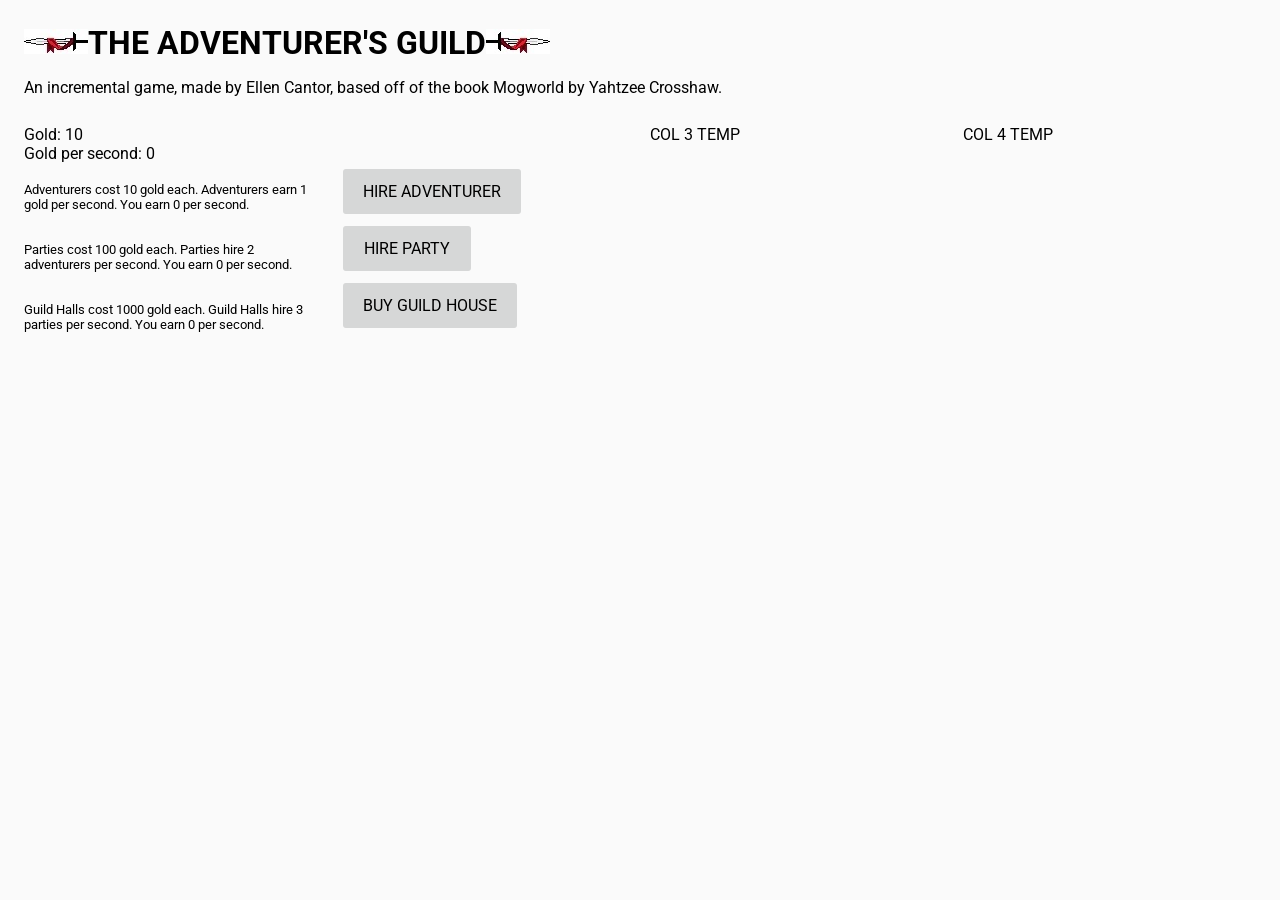
==== index.html @ 4aaf2ba2 "should be back to working HOPEFULLY" ====
<html>
	<head>
		<link rel="stylesheet" type="text/css" href="materialz-master/material-elements.css" />
		<link rel="stylesheet" type="text/css" href="interface.css" />
	
	</head>
	<body>
		<img src = "assets/sword2.jpg"></img><b><font size = "6">THE ADVENTURER'S GUILD</font></b><img src = "assets/sword.jpg"></img>
		<p>An incremental game, made by Ellen Cantor, based off of the book Mogworld by Yahtzee Crosshaw.</p>
		
		<div class="section group">
			<div class="col span1" id = "COLUMN 1">
				<span id = "GString">Gold: <span id = "GOLD"></span><br />
				Gold per second: <span id = "GPS">0</span></span><br />
				<br /><font size = 2><span id = "unit1String">Adventurers cost 10 gold each. Adventurers earn 1 gold per second. You earn <span id = "unit1PS">0</span> per second.</span>
				<br /><br /><br /><span id = "unit2String">Parties cost 100 gold each. Parties hire 2 adventurers per second. You earn <span id = "unit2PS">0</span> per second.</span>
				<br /><br /><br /><span id = "unit3String">Guild Halls cost 1000 gold each. Guild Halls hire 3 parties per second. You earn <span id = "unit3PS">0</span> per second.</span>
				
				
				</font>
			</div>
			
			<div class = "col span1" id = "COLUMN ">
				<br /><br />
				<button id = "unit1Button" onClick = buyUnit1(1)>HIRE ADVENTURER</button><br />
				<button id = "unit2Button" onClick = buyUnit2(1)>HIRE PARTY</button><br />
				<button id = "unit3Button" onClick = buyUnit3(1)>BUY GUILD HOUSE</button><br />
			</div>
			
			
			
			<div class="col span1" id = "COLUMN 3">
				COL 3 TEMP
			</div>
			
			<div class="col span1" id = "COLUMN 4">
				COL 4 TEMP
			</div>
		</div>
<script type="text/javascript" src="main.js"></script></body></html>
---- materialz-master/material-elements.css ----
/* Base Material styles for elements.
 * Part of the MaterialZ CSS library.
 * Written by Zachary Yaro.
 * https://github.com/zmyaro/materialz
 */

@charset "UTF-8";
@import url(https://fonts.googleapis.com/css?family=Roboto:400,400italic,700,700italic);

::selection {
	background-color: #40c4ff;
	background-color: rgba(64, 196, 255, 0.4);
}
::-moz-selection {
	background-color: #40c4ff;
	background-color: rgba(64, 196, 255, 0.4);
}

body {
	font-family: Roboto, Helvetica, Arial, "Droid Sans", sans-serif;
	margin: 0;
	padding: 24px;
	background-color: #fafafa;
}

a {
	color: #33B5E5;
}

button,
*[role="button"],
input,
select,
textarea,
input[type="range"]::-webkit-slider-thumb {
	-webkit-appearance: none;
	     -o-appearance: none;
	        appearance: none;
	-webkit-tap-highlight-color: transparent !important;
	color: inherit;
	font: inherit;
	outline: 0 none;
	text-decoration: none;
}

/* --------======== BUTTONS and DROP-DOWNS ========-------- */
button, *[role="button"],
input[type="button"],
input[type="submit"],
input[type="reset"],
select:not([size]),
select[size="1"] {
	min-width: 128px;
	margin: 6px;
	padding: 13px 20px;
	border: 0 none;
	-webkit-border-radius: 3px;
	   -moz-border-radius: 3px;
	        border-radius: 3px;
	cursor: default;
}
	button,
	*[role="button"],
	input[type="button"],
	input[type="submit"],
	input[type="reset"] {
		display: inline-block;
		background-color: d6d7d7;
	}
	select:not([size]),
	select[size="1"] {
		min-width: 0;
		position: relative;
		background-color: transparent;
		background-image: url([data-uri]);
		background-size: 28px 4px;
		background-position: right center;
		background-repeat: no-repeat;
		padding-right: 36px;
	}
	button:hover,
	*[role="button"]:hover,
	input[type="button"]:hover,
	input[type="submit"]:hover,
	input[type="reset"]:hover,
	select:hover,
	select[size="1"]:hover,
	button:focus,
	*[role="button"]:focus,
	input[type="button"]:focus,
	input[type="submit"]:focus,
	input[type="reset"]:focus,
	select:not([size]):focus,
	select[size="1"]:focus {
		background-color: #e2e3e3;
	}
	/* The “active” class is used to force the appearance of the active/pressed state */
	button:enabled:active,
	*[role="button"]:active,
	input[type="button"]:enabled:active,
	input[type="submit"]:enabled:active,
	input[type="reset"]:enabled:active,
	select:not([size]):enabled:active,
	select[size="1"]:enabled:active,
	button:enabled.active,
	*[role="button"].active,
	input[type="button"]:enabled.active,
	input[type="submit"]:enabled.active,
	input[type="reset"]:enabled.active,
	select:not([size]).active,
	select[size="1"].active {
		background-color: #c4c5c5;
	}
	select::-ms-expand { /* Drop-down arrow in IE */
		display: none;
	}

option {
	background-color: white;
	color: black;
}

/* --------======== RADIO BUTTONS AND CHECKBOXES ========-------- */
input[type="radio"],
input[type="checkbox"] {
	position: relative;
	margin: 10px;
	
	border-style: solid;
	border-width: 2px;
	border-color: black;
	color: black;
	
	background-color: transparent;
	background-repeat: no-repeat;
	
	-webkit-transition-duration: 0.125s;
	   -moz-transition-duration: 0.125s;
	    -ms-transition-duration: 0.125s;
	     -o-transition-duration: 0.125s;
	        transition-duration: 0.125s;
	-webkit-transition-timing-function: linear;
	   -moz-transition-timing-function: linear;
	    -ms-transition-timing-function: linear;
	     -o-transition-timing-function: linear;
	        transition-timing-function: linear;
	-webkit-transition-property: border-color, -webkit-box-shadow, box-shadow;
	   -moz-transition-property: border-color, -moz-box-shadow, box-shadow;
	    -ms-transition-property: border-color, box-shadow;
	     -o-transition-property: border-color, box-shadow;
	        transition-property: border-color, box-shadow;
}
	input[type="radio"]::-ms-check,
	input[type="checkbox"]::-ms-check {
		display: none;
	}
	input[type="radio"]:checked,
	input[type="checkbox"]:checked {
		border-color: #40c4ff;
		color: #40c4ff;
	}
input[type="radio"] {
	width: 20px;
	height: 20px;
	-webkit-border-radius: 50%;
	   -moz-border-radius: 50%;
	        border-radius: 50%;
}
	input[type="radio"]::after {
		content: '';
		
		position: absolute;
		left: 0;
		top: 0;
		right: 0;
		bottom: 0;
		
		-webkit-border-radius: 50%;
		   -moz-border-radius: 50%;
		        border-radius: 50%;
		
		background-color: transparent;
		
		-webkit-transition-delay: 0.07s, 0.07s, 0, 0;
		   -moz-transition-delay: 0.07s, 0.07s, 0, 0;
		    -ms-transition-delay: 0.07s, 0, 0;
			 -o-transition-delay: 0.07s, 0, 0;
			    transition-delay: 0.07s, 0;
		-webkit-transition-duration: 0.13s, 0.13s 0.07s, 0.07s;
		   -moz-transition-duration: 0.13s, 0.13s 0.07s, 0.07s;
		    -ms-transition-duration: 0.13s, 0.07s, 0.07s;
		     -o-transition-duration: 0.13s, 0.07s, 0.07s;
		        transition-duration: 0.13s, 0.07s;
		-webkit-transition-timing-function: linear;
		   -moz-transition-timing-function: linear;
		    -ms-transition-timing-function: linear;
		     -o-transition-timing-function: linear;
		        transition-timing-function: linear;
		-webkit-transition-property: -webkit-box-shadow, box-shadow, -webkit-transform, transform;
		   -moz-transition-property: -moz-box-shadow, box-shadow, -moz-transform, transform;
		    -ms-transition-property: box-shadow, -ms-transform, transform;
		     -o-transition-property: box-shadow, -o-transform, transform;
		        transition-property: box-shadow, transform, background-color;
		
		color: black;
		-webkit-box-shadow: inset 0 0 0 0;
		   -moz-box-shadow: inset 0 0 0 0;
		        box-shadow: inset 0 0 0 0;
		
		-webkit-transform: scale(1);
		   -moz-transform: scale(1);
		    -ms-transform: scale(1);
		     -o-transform: scale(1);
		        transform: scale(1);
	}
		input[type="radio"]:checked::after {
			-webkit-transition-delay: 0, 0, 0.13s, 0.13s;
			   -moz-transition-delay: 0, 0, 0.13s, 0.13s;
			    -ms-transition-delay: 0, 0.13s, 0.13s;
			     -o-transition-delay: 0, 0.13s, 0.13s;
			        transition-delay: 0, 0.13s;
			
			color: #40c4ff;
			-webkit-box-shadow: inset 0 0 0 10px;
			   -moz-box-shadow: inset 0 0 0 10px;
			        box-shadow: inset 0 0 0 10px;
			
			-webkit-transform: scale(0.65);
			   -moz-transform: scale(0.65);
			    -ms-transform: scale(0.65);
			     -o-transform: scale(0.65);
			        transform: scale(0.65);
		}
input[type="checkbox"] {
	width: 18px;
	height: 18px;
	-webkit-border-radius: 2px;
	   -moz-border-radius: 2px;
	        border-radius: 2px;
	color: black;
	-webkit-box-shadow: inset 0 0 0 0;
	   -moz-box-shadow: inset 0 0 0 0;
	        box-shadow: inset 0 0 0 0;
}
	input[type="checkbox"]:checked {
		color: #40c4ff;
		-webkit-box-shadow: inset 0 0 0 10px;
		   -moz-box-shadow: inset 0 0 0 10px;
		        box-shadow: inset 0 0 0 10px;
	}
	input[type="checkbox"]::after {
		content: '';
		
		position: absolute;
		left: 0;
		right: 0;
		top: 3px;
		bottom: 3px;
		
		background-color: transparent;
		
		border: 0 none;
		border-left-width: 2px;
		border-left-style: solid;
		border-bottom-width: 2px;
		border-bottom-style: solid;
		border-color: white;
		
		-webkit-transform: scale(0) translate(-1px,-2px) rotate(-45deg);
		   -moz-transform: scale(0) translate(-1px,-2px) rotate(-45deg);
		    -ms-transform: scale(0) translate(-1px,-2px) rotate(-45deg);
		     -o-transform: scale(0) translate(-1px,-2px) rotate(-45deg);
		        transform: scale(0) translate(-1px,-2px) rotate(-45deg);
		
		-webkit-transition-timing-function: linear;
		   -moz-transition-timing-function: linear;
		    -ms-transition-timing-function: linear;
		     -o-transition-timing-function: linear;
		        transition-timing-function: linear;
		-webkit-transition-property: -webkit-transform, transform;
		   -moz-transition-property: -moz-transform, transform;
		    -ms-transition-property: -ms-transform, transform;
		     -o-transition-property: -o-transform, transform;
		        transition-property: transform;
		-webkit-transition-duration: 0.2s;
		   -moz-transition-duration: 0.2s;
		    -ms-transition-duration: 0.2s;
		     -o-transition-duration: 0.2s;
		        transition-duration: 0.2s;
	}
		input[type="checkbox"]:checked::after {
			-webkit-transform: scale(0.9) translate(0,-2px) rotate(-45deg);
			   -moz-transform: scale(0.9) translate(0,-2px) rotate(-45deg);
			    -ms-transform: scale(0.9) translate(0,-2px) rotate(-45deg);
			     -o-transform: scale(0.9) translate(0,-2px) rotate(-45deg);
			        transform: scale(0.9) translate(0,-2px) rotate(-45deg);
		}

/* --------======== RANGE SLIDERS and PROGRESS BARS ========-------- */
input[type="range"], progress {
	height: 2px;
	margin: 8px 6px;
	border-style: none;
	border-width: 0;
	outline-style: none;
	outline-width: 0;
	overflow: visible;
}
input[type="range"] *, input[type="range"] {
	overflow: visible;
}
input[type="range"]::-moz-range-track {
	border-style: none;
	border-width: 0;
}
input[type="range"]::-ms-track {
	overflow: visible;
	border-style: none;
	border-width: 0;
}
input[type="range"]::-ms-ticks-before, input[type="range"]::-ms-ticks-after {	
	display: none;
}

input[type="range"]::-webkit-slider-thumb {
	width: 28px;
	height: 28px;
	border: 2px solid transparent;
	-webkit-border-radius: 14px;
	   -moz-border-radius: 14px;
	        border-radius: 14px;
}
input[type="range"]::-moz-range-thumb {
	width: 28px;
	height: 28px;
	border: 2px solid transparent;
	-moz-border-radius: 14px;
	     border-radius: 14px;
}
input[type="range"]::-ms-thumb {
	width: 28px;
	height: 28px;
	border: 2px solid transparent;
	border-radius: 14px;
}
input[type="range"]:focus::-webkit-slider-thumb, input[type="range"]:disabled::-webkit-slider-thumb {
	width: 24px;
	height: 24px;
	-webkit-border-radius: 12px;
	        border-radius: 12px;
}
input[type="range"]:focus:not(:active)::-moz-range-thumb, input[type="range"]:disabled::-moz-range-thumb {
	width: 24px;
	height: 24px;
	-moz-border-radius: 12px;
	     border-radius: 12px;
}
input[type="range"]:focus::-ms-thumb, input[type="range"]:disabled::-ms-thumb {
	width: 24px;
	height: 24px;
	border-radius: 12px;
}

progress::-webkit-progress-bar-value, progress::-webkit-progress-value {
	position: relative;
	overflow: visible;
}
progress::-moz-progress-bar {
	position: relative;
	overflow: visible;
}
progress::-ms-fill {
	position: relative;
	overflow: visible;
}
progress::-webkit-progress-bar-value:after, progress::-webkit-progress-value:after {
	content: "";
	position: absolute;
	right: 0px;
	top: 0px;
	width: 10px;
	height: 2px;
}
progress::-moz-progress-bar:after {
	content: "";
	position: absolute;
	right: 0px;
	top: 0px;
	width: 10px;
	height: 2px;
}
progress::-ms-fill {
	content: "";
	position: absolute;
	right: 0px;
	top: 0px;
	width: 10px;
	height: 2px;
}

/* --------======== TEXT FIELDS ========-------- */
input[type="text"],
input[type="search"],
input[type="password"],
input[type="email"],
input[type="url"],
input[type="number"],
textarea {
	-webkit-appearance: none;
	   -moz-appearance: none;
	
	padding: 4px 0;
	
	background-color: transparent;
	
	border-width: 0 0 1px;
	border-bottom-style: solid;
	border-bottom-color: #757575;
	outline: 0 none transparent;
}
textarea {
	border-width: 1px;
	padding: 4px;
}
	input[type="text"]:focus,
	input[type="search"]:focus,
	input[type="password"]:focus,
	input[type="email"]:focus,
	input[type="url"]:focus,
	input[type="number"]:focus,
	textarea:focus {
		padding-bottom: 3px;
		border-bottom-width: 2px;
		border-color: #40c4ff;
		outline: 0 none transparent;
	}

*:disabled {
	opacity: 0.3;
}

@media (max-width: 600px) {
	body {
		padding: 16px;
	}
}
---- interface.css ----
/*  SECTIONS  */
.section {
	clear: both;
	padding: 0px;
	margin: 0px;
}

/*  COLUMN SETUP  */
.col {
	display: block;
	float:left;
	margin: 1% 0 1% 1.6%;
}
.col:first-child { margin-left: 0; }

/*  GROUPING  */
.group:before,
.group:after { content:""; display:table; }
.group:after { clear:both;}
.group { zoom:1; /* For IE 6/7 */ }
/*  GRID OF THREE  */
.span4 { width: 100%; }
.span3 { width: 74.6%; }
.span2 { width: 49.2%; }
.span1 { width: 23.8%; }
/*  GO FULL WIDTH BELOW 480 PIXELS */
@media only screen and (max-width: 480px) {
	.col {  margin: 1% 0 1% 0%; }
	.span4, .span3, .span2, .span1 { width: 100%; }
}
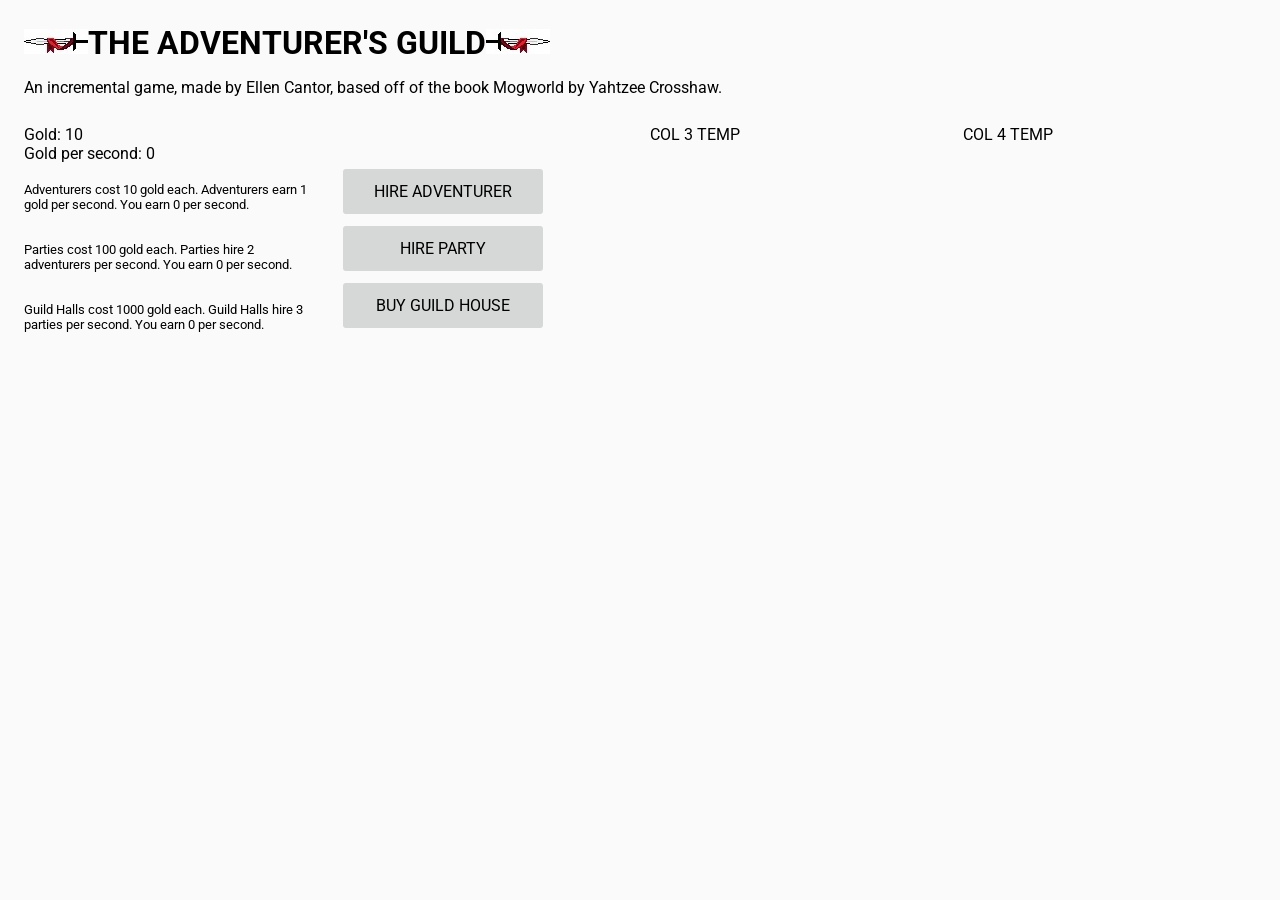
==== commit 6276aecf: "fixed classes for buttons" ====
--- a/index.html
+++ b/index.html
@@ -22,9 +22,9 @@
 			
 			<div class = "col span1" id = "COLUMN ">
 				<br /><br />
-				<button id = "unit1Button" onClick = buyUnit1(1)>HIRE ADVENTURER</button><br />
-				<button id = "unit2Button" onClick = buyUnit2(1)>HIRE PARTY</button><br />
-				<button id = "unit3Button" onClick = buyUnit3(1)>BUY GUILD HOUSE</button><br />
+				<button class = "button" id = "unit1Button" onClick = buyUnit1(1)>HIRE ADVENTURER</button><br />
+				<button class = "button" id = "unit2Button" onClick = buyUnit2(1)>HIRE PARTY</button><br />
+				<button class = "button" id = "unit3Button" onClick = buyUnit3(1)>BUY GUILD HOUSE</button><br />
 			</div>
 			
 			
--- a/interface.css
+++ b/interface.css
@@ -1,4 +1,7 @@
 
+.button {
+	width: 200px;
+}
 /*  SECTIONS  */
 .section {
 	clear: both;
@@ -19,12 +22,12 @@
 .group:after { content:""; display:table; }
 .group:after { clear:both;}
 .group { zoom:1; /* For IE 6/7 */ }
-/*  GRID OF THREE  */
+/* four across */
 .span4 { width: 100%; }
 .span3 { width: 74.6%; }
 .span2 { width: 49.2%; }
 .span1 { width: 23.8%; }
-/*  GO FULL WIDTH BELOW 480 PIXELS */
+/*  GO FULL WIDTH BELOW 480 PIXELS - code shamelessly stolen */
 @media only screen and (max-width: 480px) {
 	.col {  margin: 1% 0 1% 0%; }
 	.span4, .span3, .span2, .span1 { width: 100%; }
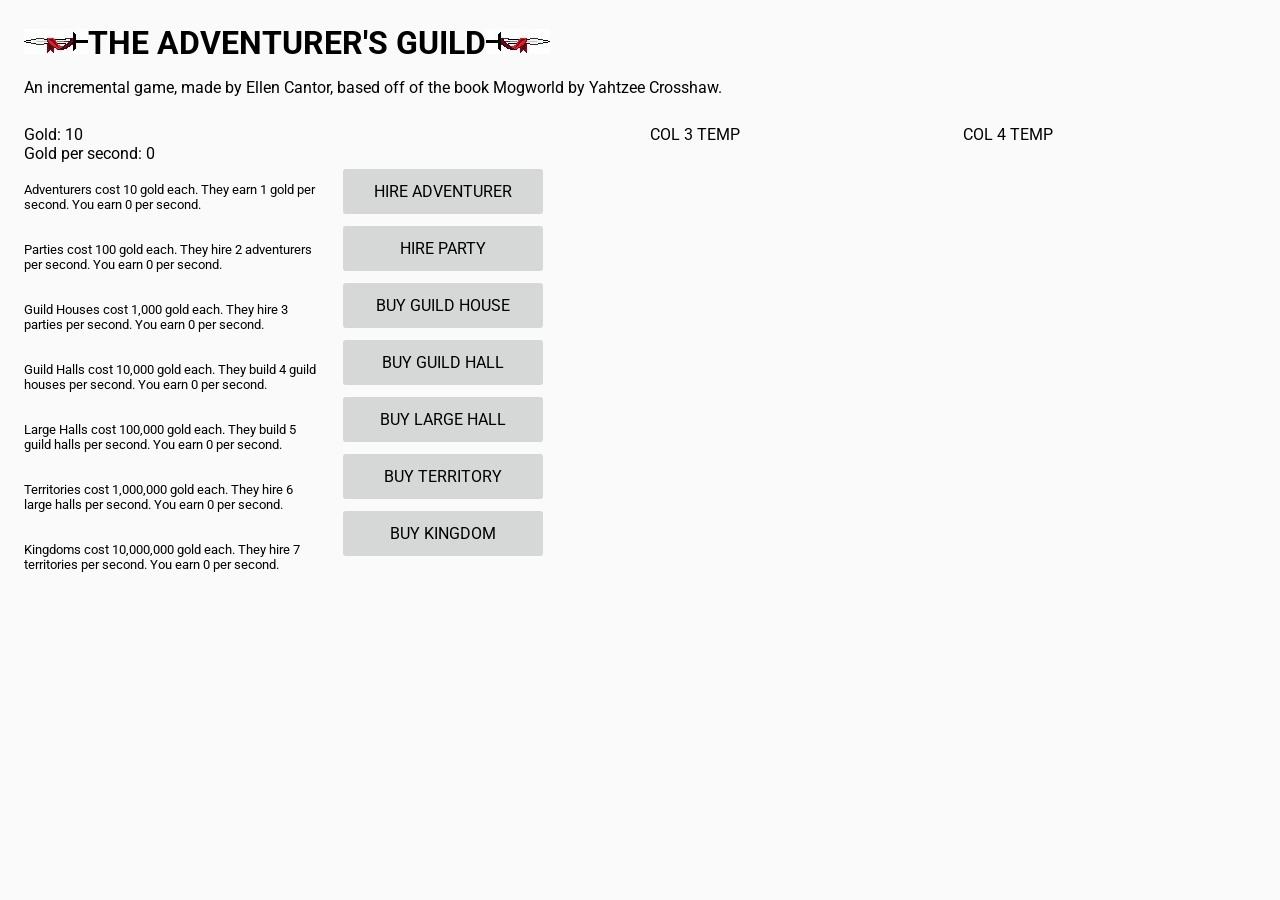
==== commit d8765b2f: "fixed git issues" ====
--- a/index.html
+++ b/index.html
@@ -12,9 +12,13 @@
 			<div class="col span1" id = "COLUMN 1">
 				<span id = "GString">Gold: <span id = "GOLD"></span><br />
 				Gold per second: <span id = "GPS">0</span></span><br />
-				<br /><font size = 2><span id = "unit1String">Adventurers cost 10 gold each. Adventurers earn 1 gold per second. You earn <span id = "unit1PS">0</span> per second.</span>
-				<br /><br /><br /><span id = "unit2String">Parties cost 100 gold each. Parties hire 2 adventurers per second. You earn <span id = "unit2PS">0</span> per second.</span>
-				<br /><br /><br /><span id = "unit3String">Guild Halls cost 1000 gold each. Guild Halls hire 3 parties per second. You earn <span id = "unit3PS">0</span> per second.</span>
+				<br /><font size = 2><span id = "unit1String">Adventurers cost 10 gold each. They earn 1 gold per second. You earn <span id = "unit1PS">0</span> per second.</span>
+				<br /><br /><br /><span id = "unit2String">Parties cost 100 gold each. They hire 2 adventurers per second. You earn <span id = "unit2PS">0</span> per second.</span>
+				<br /><br /><br /><span id = "unit3String">Guild Houses cost 1,000 gold each. They hire 3 parties per second. You earn <span id = "unit3PS">0</span> per second.</span>
+				<br /><br /><br /><span id = "unit4String">Guild Halls cost 10,000 gold each. They build 4 guild houses per second. You earn <span id = "unit4PS">0</span> per second.</span>
+				<br /><br /><br /><span id = "unit5String">Large Halls cost 100,000 gold each. They build 5 guild halls per second. You earn <span id = "unit5PS">0</span> per second.</span>
+				<br /><br /><br /><span id = "unit6String">Territories cost 1,000,000 gold each. They hire 6 large halls per second. You earn <span id = "unit6PS">0</span> per second.</span>
+				<br /><br /><br /><span id = "unit7String">Kingdoms cost 10,000,000 gold each. They hire 7 territories per second. You earn <span id = "unit7PS">0</span> per second.</span>
 				
 				
 				</font>
@@ -25,6 +29,10 @@
 				<button class = "button" id = "unit1Button" onClick = buyUnit1(1)>HIRE ADVENTURER</button><br />
 				<button class = "button" id = "unit2Button" onClick = buyUnit2(1)>HIRE PARTY</button><br />
 				<button class = "button" id = "unit3Button" onClick = buyUnit3(1)>BUY GUILD HOUSE</button><br />
+				<button class = "button" id = "unit4Button" onClick = buyUnit4(1)>BUY GUILD HALL</button><br />
+				<button class = "button" id = "unit5Button" onClick = buyUnit5(1)>BUY LARGE HALL</button><br />
+				<button class = "button" id = "unit6Button" onClick = buyUnit6(1)>BUY TERRITORY</button><br />
+				<button class = "button" id = "unit7Button" onClick = buyUnit7(1)>BUY KINGDOM</button><br />
 			</div>
 			
 			
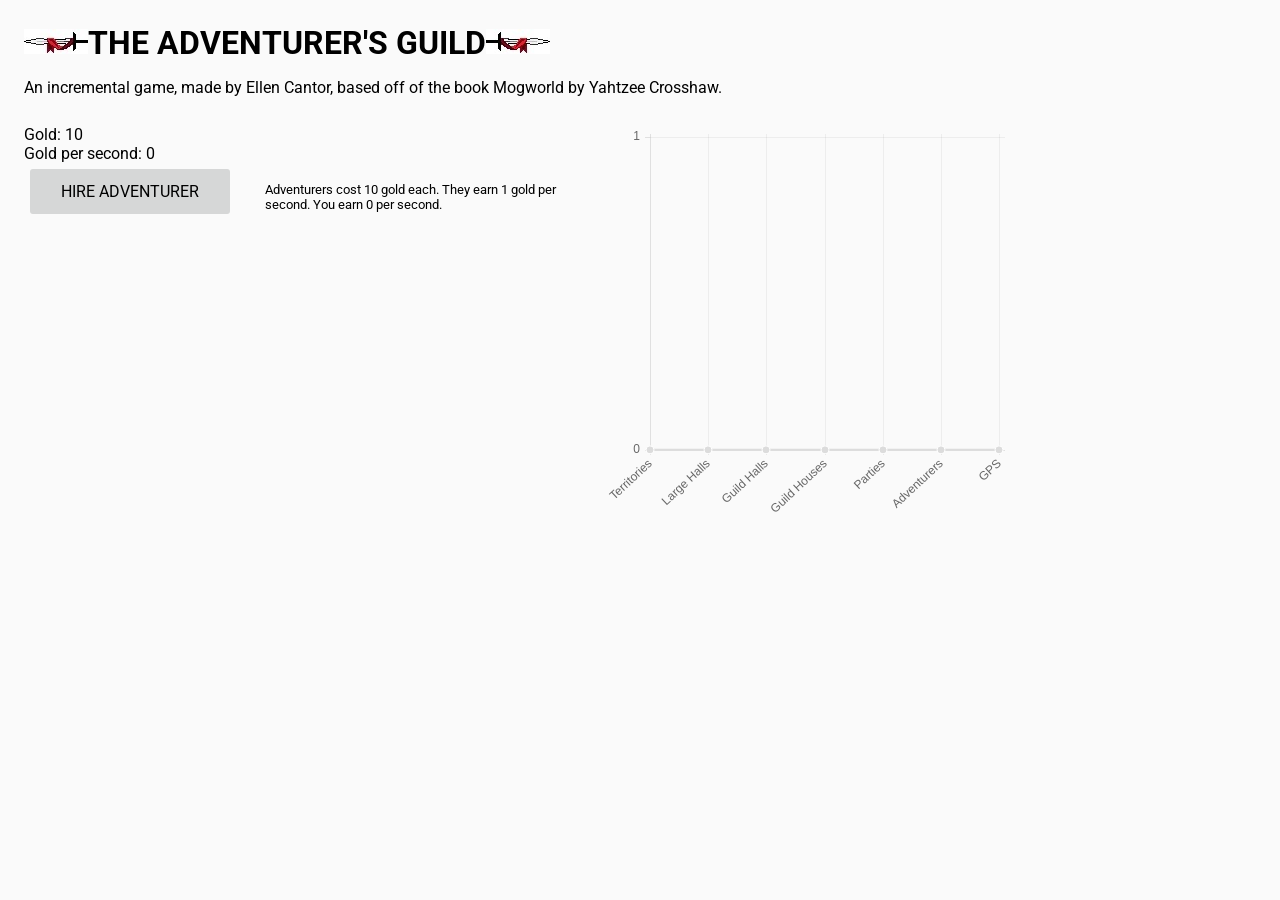
==== commit e4653cda: "added chart functionality" ====
--- a/index.html
+++ b/index.html
@@ -9,9 +9,19 @@
 		<p>An incremental game, made by Ellen Cantor, based off of the book Mogworld by Yahtzee Crosshaw.</p>
 		
 		<div class="section group">
-			<div class="col span1" id = "COLUMN 1">
+			<div class = "col spanEXTRA" id = "COLUMN 1">
 				<span id = "GString">Gold: <span id = "GOLD"></span><br />
 				Gold per second: <span id = "GPS">0</span></span><br />
+				<button class = "button" id = "unit1Button" onClick = buyUnit1(1)>HIRE ADVENTURER</button><br />
+				<button class = "button" id = "unit2Button" onClick = buyUnit2(1)>HIRE PARTY</button><br />
+				<button class = "button" id = "unit3Button" onClick = buyUnit3(1)>BUY GUILD HOUSE</button><br />
+				<button class = "button" id = "unit4Button" onClick = buyUnit4(1)>BUY GUILD HALL</button><br />
+				<button class = "button" id = "unit5Button" onClick = buyUnit5(1)>BUY LARGE HALL</button><br />
+				<button class = "button" id = "unit6Button" onClick = buyUnit6(1)>BUY TERRITORY</button><br />
+				<button class = "button" id = "unit7Button" onClick = buyUnit7(1)>BUY KINGDOM</button><br />
+			</div>
+			<div class="col spanEXTRA2" id = "COLUMN 2">
+				<br /><br />
 				<br /><font size = 2><span id = "unit1String">Adventurers cost 10 gold each. They earn 1 gold per second. You earn <span id = "unit1PS">0</span> per second.</span>
 				<br /><br /><br /><span id = "unit2String">Parties cost 100 gold each. They hire 2 adventurers per second. You earn <span id = "unit2PS">0</span> per second.</span>
 				<br /><br /><br /><span id = "unit3String">Guild Houses cost 1,000 gold each. They hire 3 parties per second. You earn <span id = "unit3PS">0</span> per second.</span>
@@ -24,25 +34,10 @@
 				</font>
 			</div>
 			
-			<div class = "col span1" id = "COLUMN ">
-				<br /><br />
-				<button class = "button" id = "unit1Button" onClick = buyUnit1(1)>HIRE ADVENTURER</button><br />
-				<button class = "button" id = "unit2Button" onClick = buyUnit2(1)>HIRE PARTY</button><br />
-				<button class = "button" id = "unit3Button" onClick = buyUnit3(1)>BUY GUILD HOUSE</button><br />
-				<button class = "button" id = "unit4Button" onClick = buyUnit4(1)>BUY GUILD HALL</button><br />
-				<button class = "button" id = "unit5Button" onClick = buyUnit5(1)>BUY LARGE HALL</button><br />
-				<button class = "button" id = "unit6Button" onClick = buyUnit6(1)>BUY TERRITORY</button><br />
-				<button class = "button" id = "unit7Button" onClick = buyUnit7(1)>BUY KINGDOM</button><br />
+			
+			<div class="col span2" id = "COLUMN 3">
+				<canvas id="myChart" width="400" height="400"></canvas>
 			</div>
 			
-			
-			
-			<div class="col span1" id = "COLUMN 3">
-				COL 3 TEMP
-			</div>
-			
-			<div class="col span1" id = "COLUMN 4">
-				COL 4 TEMP
-			</div>
 		</div>
-<script type="text/javascript" src="main.js"></script></body></html>+<script src="chart/Chart.js"></script><script type="text/javascript" src="main.js"></script></body></html>
--- a/interface.css
+++ b/interface.css
@@ -27,6 +27,9 @@
 .span3 { width: 74.6%; }
 .span2 { width: 49.2%; }
 .span1 { width: 23.8%; }
+
+.spanEXTRA { width: 18.0%; }
+.spanEXTRA2 { width: 26.0%; }
 /*  GO FULL WIDTH BELOW 480 PIXELS - code shamelessly stolen */
 @media only screen and (max-width: 480px) {
 	.col {  margin: 1% 0 1% 0%; }
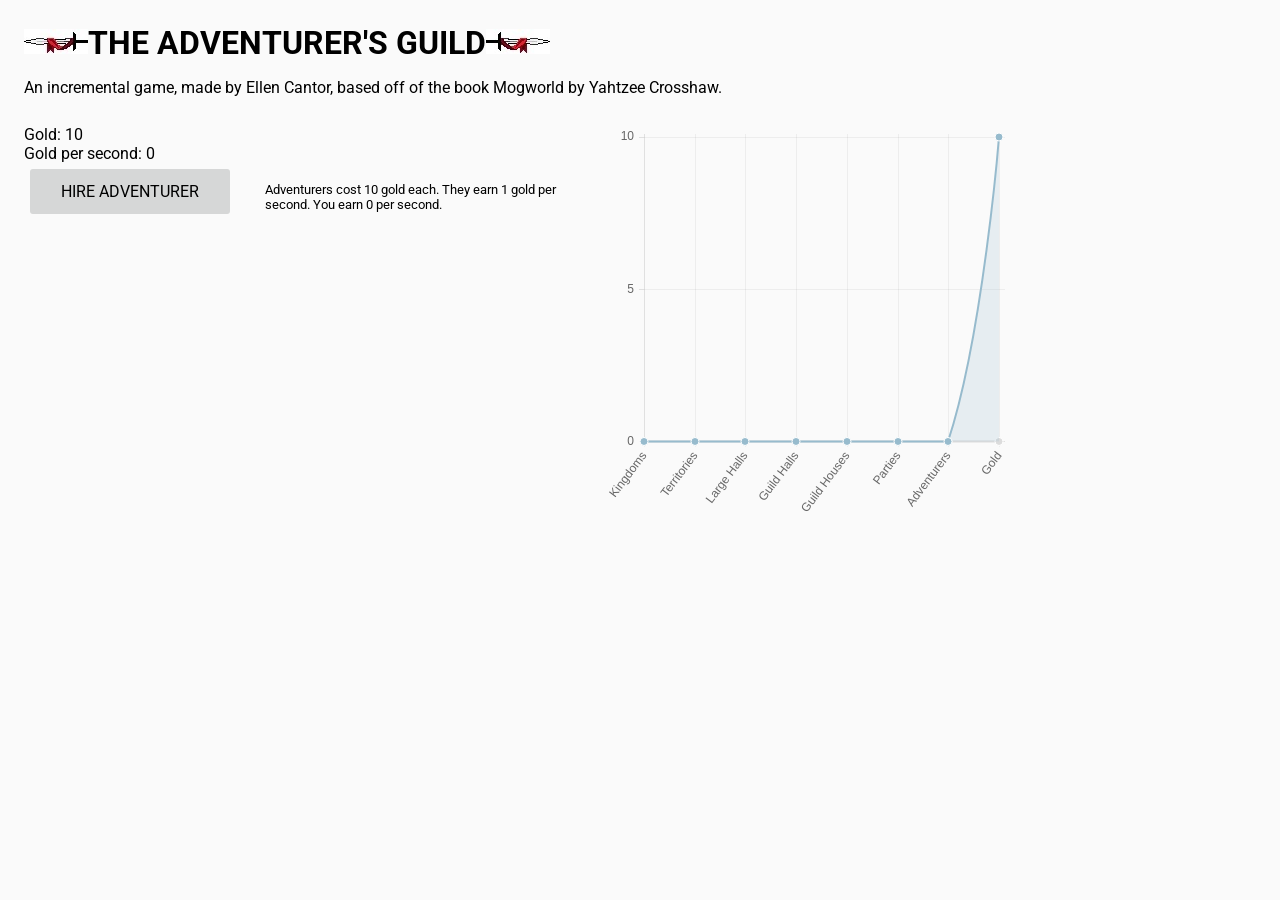
==== commit 76acc185: "added previous unit costs" ====
--- a/index.html
+++ b/index.html
@@ -23,12 +23,12 @@
 			<div class="col spanEXTRA2" id = "COLUMN 2">
 				<br /><br />
 				<br /><font size = 2><span id = "unit1String">Adventurers cost 10 gold each. They earn 1 gold per second. You earn <span id = "unit1PS">0</span> per second.</span>
-				<br /><br /><br /><span id = "unit2String">Parties cost 100 gold each. They hire 2 adventurers per second. You earn <span id = "unit2PS">0</span> per second.</span>
-				<br /><br /><br /><span id = "unit3String">Guild Houses cost 1,000 gold each. They hire 3 parties per second. You earn <span id = "unit3PS">0</span> per second.</span>
-				<br /><br /><br /><span id = "unit4String">Guild Halls cost 10,000 gold each. They build 4 guild houses per second. You earn <span id = "unit4PS">0</span> per second.</span>
-				<br /><br /><br /><span id = "unit5String">Large Halls cost 100,000 gold each. They build 5 guild halls per second. You earn <span id = "unit5PS">0</span> per second.</span>
-				<br /><br /><br /><span id = "unit6String">Territories cost 1,000,000 gold each. They hire 6 large halls per second. You earn <span id = "unit6PS">0</span> per second.</span>
-				<br /><br /><br /><span id = "unit7String">Kingdoms cost 10,000,000 gold each. They hire 7 territories per second. You earn <span id = "unit7PS">0</span> per second.</span>
+				<br /><br /><br /><span id = "unit2String">Parties cost 100 gold and 10 adventurers each. They hire 2 adventurers per second. You earn <span id = "unit2PS">0</span> per second.</span>
+				<br /><br /><br /><span id = "unit3String">Guild Houses cost 1,000 gold and 100 parties each. They hire 3 parties per second. You earn <span id = "unit3PS">0</span> per second.</span>
+				<br /><br /><br /><span id = "unit4String">Guild Halls cost 10,000 gold and 1000 guild houses each. They build 4 guild houses per second. You earn <span id = "unit4PS">0</span> per second.</span>
+				<br /><br /><br /><span id = "unit5String">Large Halls cost 100,000 gold and 10,000 guild halls each. They build 5 guild halls per second. You earn <span id = "unit5PS">0</span> per second.</span>
+				<br /><br /><br /><span id = "unit6String">Territories cost 1,000,000 gold and 100,000 large halls each. They hire 6 large halls per second. You earn <span id = "unit6PS">0</span> per second.</span>
+				<br /><br /><br /><span id = "unit7String">Kingdoms cost 10,000,000 gold and 1,000,000 territories each. They hire 7 territories per second. You earn <span id = "unit7PS">0</span> per second.</span>
 				
 				
 				</font>
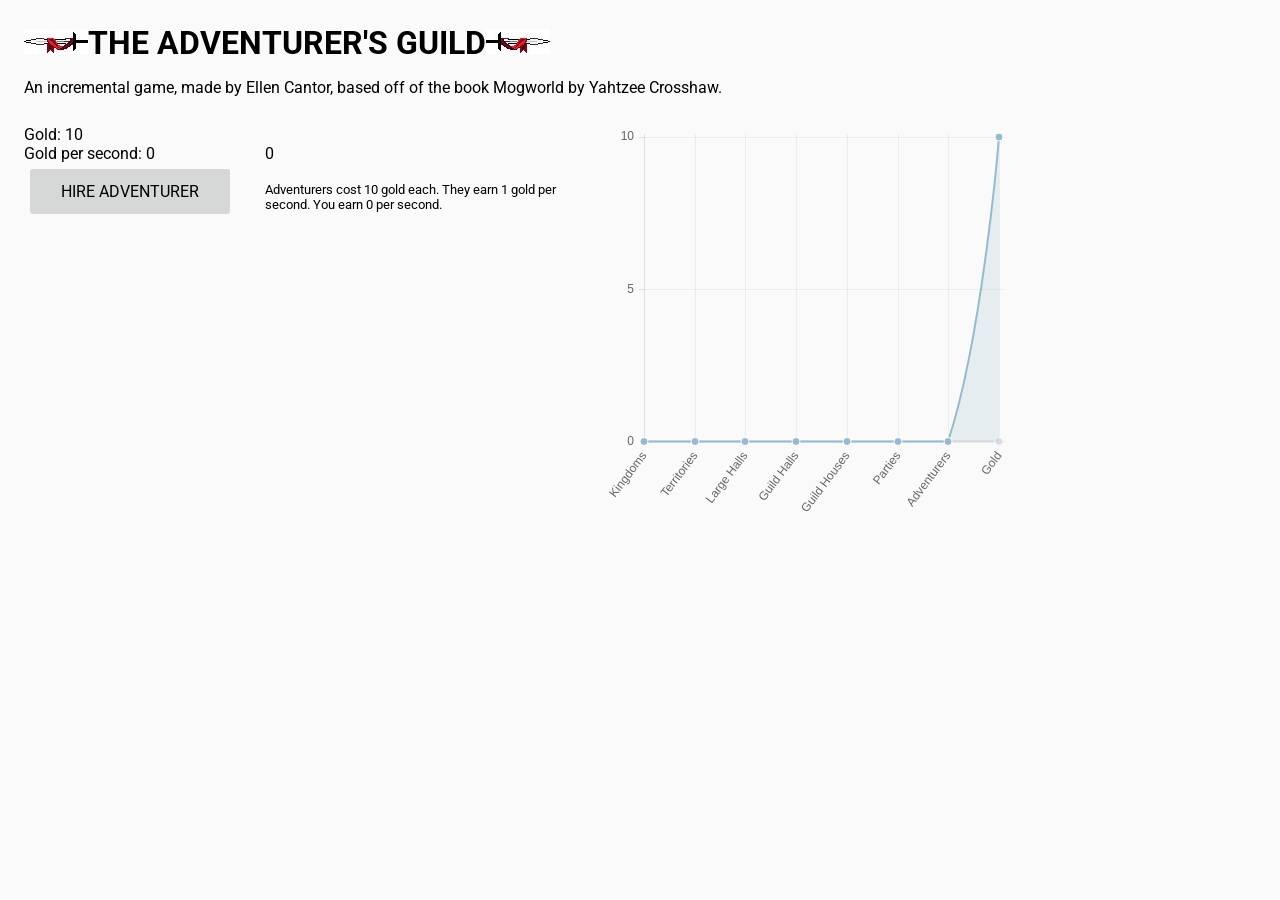
==== commit dcc4859a: "added basic numbering system" ====
--- a/index.html
+++ b/index.html
@@ -21,14 +21,14 @@
 				<button class = "button" id = "unit7Button" onClick = buyUnit7(1)>BUY KINGDOM</button><br />
 			</div>
 			<div class="col spanEXTRA2" id = "COLUMN 2">
-				<br /><br />
+				<br /><span id = "unit1"></span><br />
 				<br /><font size = 2><span id = "unit1String">Adventurers cost 10 gold each. They earn 1 gold per second. You earn <span id = "unit1PS">0</span> per second.</span>
-				<br /><br /><br /><span id = "unit2String">Parties cost 100 gold and 10 adventurers each. They hire 2 adventurers per second. You earn <span id = "unit2PS">0</span> per second.</span>
-				<br /><br /><br /><span id = "unit3String">Guild Houses cost 1,000 gold and 100 parties each. They hire 3 parties per second. You earn <span id = "unit3PS">0</span> per second.</span>
-				<br /><br /><br /><span id = "unit4String">Guild Halls cost 10,000 gold and 1000 guild houses each. They build 4 guild houses per second. You earn <span id = "unit4PS">0</span> per second.</span>
-				<br /><br /><br /><span id = "unit5String">Large Halls cost 100,000 gold and 10,000 guild halls each. They build 5 guild halls per second. You earn <span id = "unit5PS">0</span> per second.</span>
-				<br /><br /><br /><span id = "unit6String">Territories cost 1,000,000 gold and 100,000 large halls each. They hire 6 large halls per second. You earn <span id = "unit6PS">0</span> per second.</span>
-				<br /><br /><br /><span id = "unit7String">Kingdoms cost 10,000,000 gold and 1,000,000 territories each. They hire 7 territories per second. You earn <span id = "unit7PS">0</span> per second.</span>
+				<br /><br /><span id = "unit2"></span><br /><span id = "unit2String">Parties cost 100 gold and 10 adventurers each. They hire 2 adventurers per second. You earn <span id = "unit2PS">0</span> per second.</span>
+				<br /><br /><span id = "unit3"></span><br /><span id = "unit3String">Guild Houses cost 1,000 gold and 100 parties each. They hire 3 parties per second. You earn <span id = "unit3PS">0</span> per second.</span>
+				<br /><br /><span id = "unit4"></span><br /><span id = "unit4String">Guild Halls cost 10,000 gold and 1000 guild houses each. They build 4 guild houses per second. You earn <span id = "unit4PS">0</span> per second.</span>
+				<br /><br /><span id = "unit5"></span><br /><span id = "unit5String">Large Halls cost 100,000 gold and 10,000 guild halls each. They build 5 guild halls per second. You earn <span id = "unit5PS">0</span> per second.</span>
+				<br /><br /><span id = "unit6"></span><br /><span id = "unit6String">Territories cost 1,000,000 gold and 100,000 large halls each. They hire 6 large halls per second. You earn <span id = "unit6PS">0</span> per second.</span>
+				<br /><br /><span id = "unit7"></span><br /><span id = "unit7String">Kingdoms cost 10,000,000 gold and 1,000,000 territories each. They hire 7 territories per second. You earn <span id = "unit7PS">0</span> per second.</span>
 				
 				
 				</font>
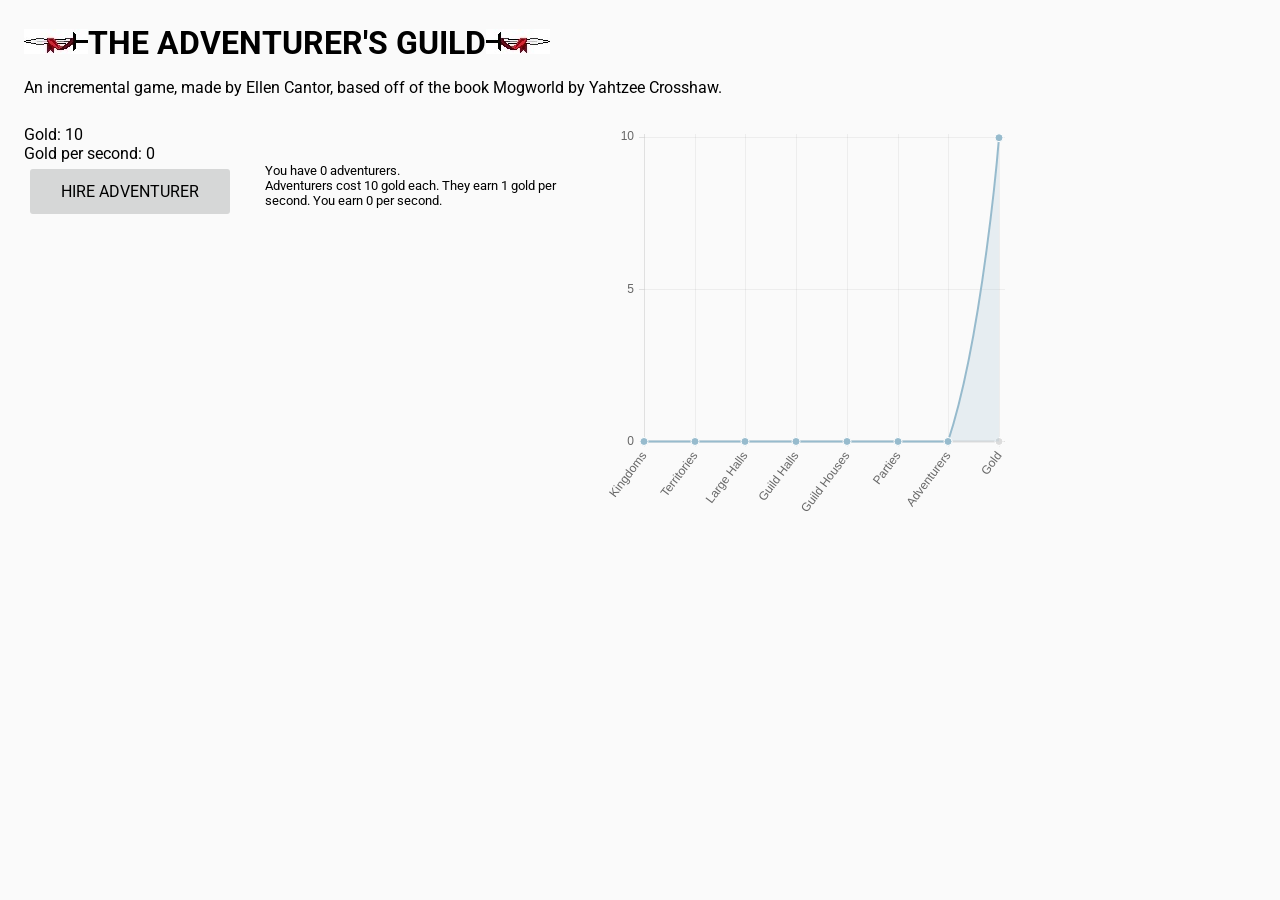
==== commit d242318c: "fixing increment reporting" ====
--- a/index.html
+++ b/index.html
@@ -21,14 +21,14 @@
 				<button class = "button" id = "unit7Button" onClick = buyUnit7(1)>BUY KINGDOM</button><br />
 			</div>
 			<div class="col spanEXTRA2" id = "COLUMN 2">
-				<br /><span id = "unit1"></span><br />
-				<br /><font size = 2><span id = "unit1String">Adventurers cost 10 gold each. They earn 1 gold per second. You earn <span id = "unit1PS">0</span> per second.</span>
-				<br /><br /><span id = "unit2"></span><br /><span id = "unit2String">Parties cost 100 gold and 10 adventurers each. They hire 2 adventurers per second. You earn <span id = "unit2PS">0</span> per second.</span>
-				<br /><br /><span id = "unit3"></span><br /><span id = "unit3String">Guild Houses cost 1,000 gold and 100 parties each. They hire 3 parties per second. You earn <span id = "unit3PS">0</span> per second.</span>
-				<br /><br /><span id = "unit4"></span><br /><span id = "unit4String">Guild Halls cost 10,000 gold and 1000 guild houses each. They build 4 guild houses per second. You earn <span id = "unit4PS">0</span> per second.</span>
-				<br /><br /><span id = "unit5"></span><br /><span id = "unit5String">Large Halls cost 100,000 gold and 10,000 guild halls each. They build 5 guild halls per second. You earn <span id = "unit5PS">0</span> per second.</span>
-				<br /><br /><span id = "unit6"></span><br /><span id = "unit6String">Territories cost 1,000,000 gold and 100,000 large halls each. They hire 6 large halls per second. You earn <span id = "unit6PS">0</span> per second.</span>
-				<br /><br /><span id = "unit7"></span><br /><span id = "unit7String">Kingdoms cost 10,000,000 gold and 1,000,000 territories each. They hire 7 territories per second. You earn <span id = "unit7PS">0</span> per second.</span>
+				<br /><br /><font size = 2>You have <span id = "unit1"></span> adventurers.
+				<br /><span id = "unit1String">Adventurers cost 10 gold each. They earn 1 gold per second. You earn <span id = "unit1PS">0</span> per second.</span>
+				<br /><br /><span id = "unit2Total">You have <span id = "unit2"></span> parties.</span><br /><span id = "unit2String">Parties cost 100 gold and 10 adventurers each. They hire 2 adventurers per second. You earn <span id = "unit2PS">0</span> per second.</span>
+				<br /><br /><span id = "unit3Total">You have <span id = "unit3"></span> guild houses.</span><br /><span id = "unit3String">Guild Houses cost 1,000 gold and 100 parties each. They hire 3 parties per second. You earn <span id = "unit3PS">0</span> per second.</span>
+				<br /><br /><span id = "unit4Total">You have <span id = "unit4"></span> guild halls.</span><br /><span id = "unit4String">Guild Halls cost 10,000 gold and 1000 guild houses each. They build 4 guild houses per second. You earn <span id = "unit4PS">0</span> per second.</span>
+				<br /><br /><span id = "unit5Total">You have <span id = "unit5"></span> large halls.</span><br /><span id = "unit5String">Large Halls cost 100,000 gold and 10,000 guild halls each. They build 5 guild halls per second. You earn <span id = "unit5PS">0</span> per second.</span>
+				<br /><br /><span id = "unit6Total">You have <span id = "unit6"></span> territories.</span><br /><span id = "unit6String">Territories cost 1,000,000 gold and 100,000 large halls each. They hire 6 large halls per second. You earn <span id = "unit6PS">0</span> per second.</span>
+				<br /><br /><span id = "unit7Total">You have <span id = "unit7"></span> kingdoms.</span><br /><span id = "unit7String">Kingdoms cost 10,000,000 gold and 1,000,000 territories each. They hire 7 territories per second. You earn <span id = "unit7PS">0</span> per second.</span>
 				
 				
 				</font>
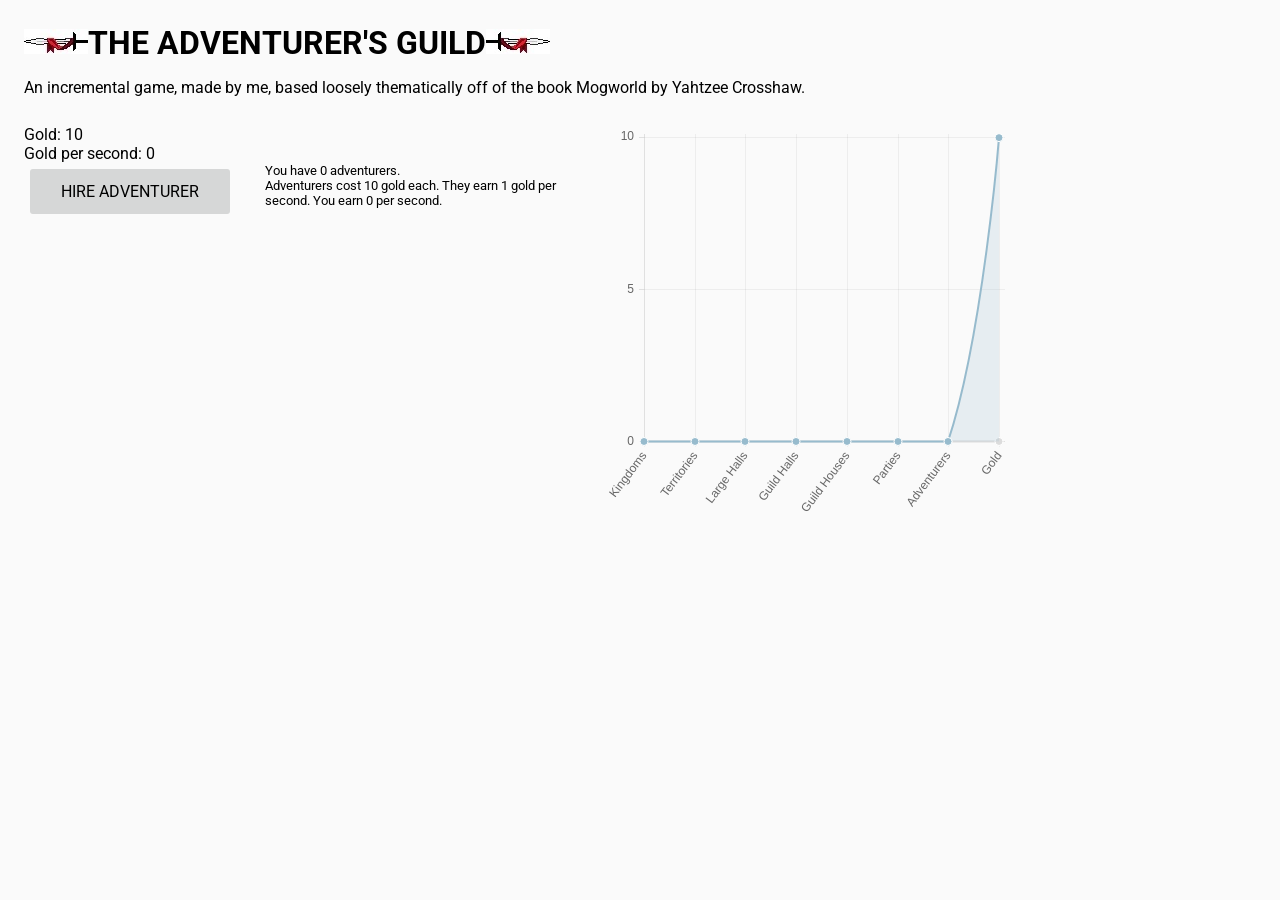
==== commit 88da4f15: "changed name attributions" ====
--- a/index.html
+++ b/index.html
@@ -6,7 +6,7 @@
 	</head>
 	<body>
 		<img src = "assets/sword2.jpg"></img><b><font size = "6">THE ADVENTURER'S GUILD</font></b><img src = "assets/sword.jpg"></img>
-		<p>An incremental game, made by Ellen Cantor, based off of the book Mogworld by Yahtzee Crosshaw.</p>
+		<p>An incremental game, made by me, based loosely thematically off of the book Mogworld by Yahtzee Crosshaw.</p>
 		
 		<div class="section group">
 			<div class = "col spanEXTRA" id = "COLUMN 1">
@@ -40,4 +40,4 @@
 			</div>
 			
 		</div>
-<script src="chart/Chart.js"></script><script type="text/javascript" src="main.js"></script></body></html>+<script src="chart/Chart.js"></script><script type="text/javascript" src="main.js"></script></body></html>
